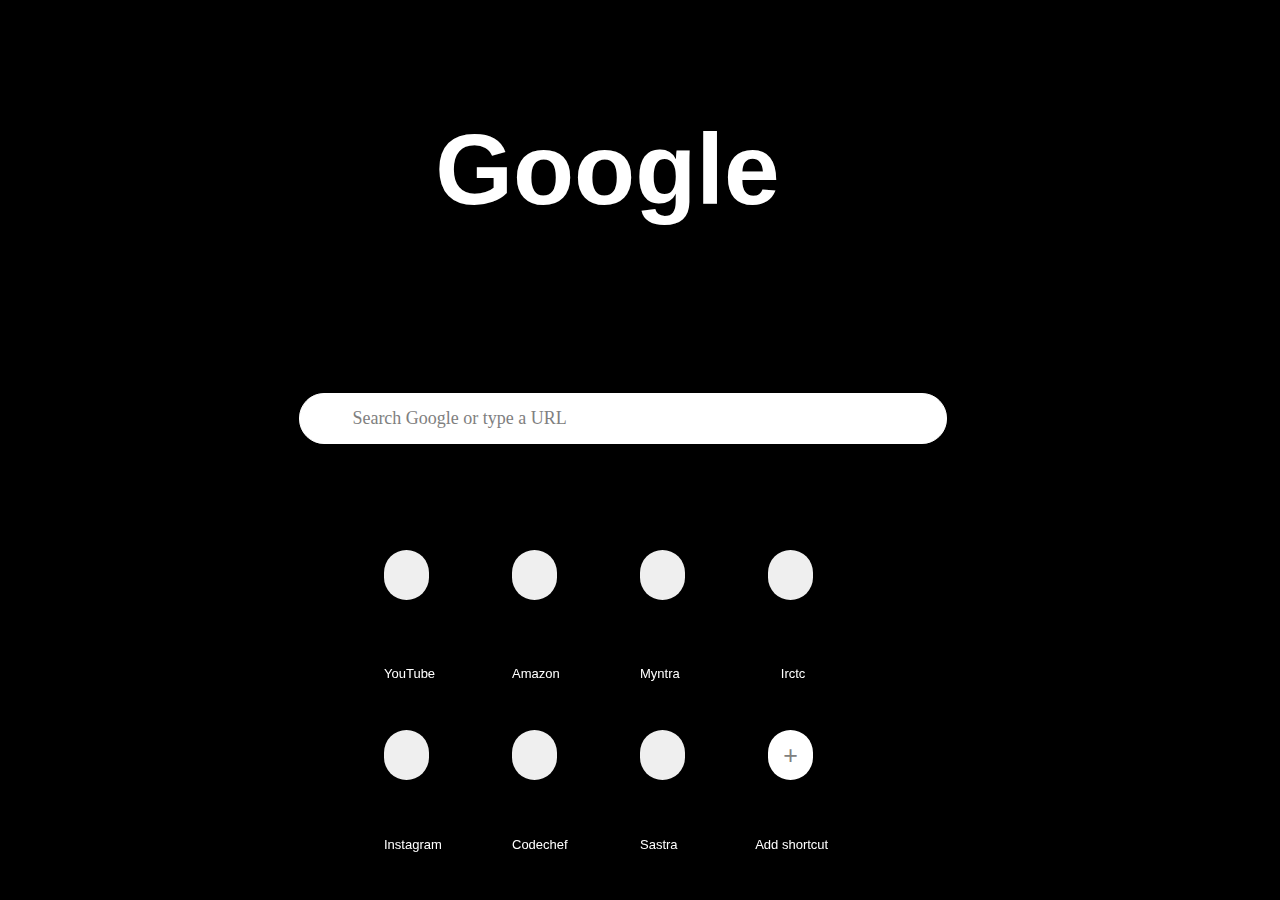
==== google.html @ ac4f2f3e "Add files via upload" ====
<!DOCTYPE html>
<html>
<head>
<title>Google</title>
<style>
	body
	{
		background-color: black;
		overflow: hidden;
	}
	h1
	{
      font-family: 'Urbanist', sans-serif;
      font-size: 100px;
      color: white;
      position: fixed;
      top:05%;
      left: 34%;
	}
	.d1
	{
		font-size: 18px;
		border: 1px solid white;
		padding: 14px 44px 10px 52px;
		margin: 15px 15px 15px 5px;
		width: 550px;
		height: 25px;
		color: grey; 
		background-color:white;
		border-radius: 25px;
		position: fixed;
        top:42%;
        left: 23%;
	}
	.d2
	{
		position: fixed;
        top:60%;
        left: 30%;
        height: 50px;
        width: 45px;
        margin:10px 0px 20px 0px;
        border: none;
        border-radius: 50px;
        background-image: url("a.png");
       background-repeat: no-repeat;
       background-size: cover;
	}
	.c1
	{
		font-family: 'Urbanist', sans-serif;
		font-size: 13px;
		color: white;
		position: fixed;
        top:74%;
        left: 30%;
	}
	.d3
	{
		position: fixed;
        top:60%;
        left: 40%;
        height: 50px;
        width: 45px;
        margin:10px 0px 20px 0px;
        border: none;
        border-radius: 50px;	
        background-image: url("b.png");
       background-repeat: no-repeat;
       background-size: cover;
	}
	.c2
	{
		font-family: 'Urbanist', sans-serif;
		font-size: 13px;
		color: white;
		position: fixed;
        top:74%;
        left: 40%;
	}
	.d4
	{
		position: fixed;
        top:60%;
        left: 50%;
        height: 50px;
        width: 45px;
        margin:10px 0px 20px 0px;
        border: none;
        border-radius: 50px;
        background-image: url("c.png");
       background-repeat: no-repeat;
       background-size: cover;
	}
	.c3
	{
		font-family: 'Urbanist', sans-serif;
		font-size: 13px;
		color: white;
		position: fixed;
        top:74%;
        left: 50%;
    }
	.d5
	{
		position: fixed;
        top:60%;
        left: 60%;
        height: 50px;
        width: 45px;
        margin:10px 0px 20px 0px;
        border: none;
        border-radius: 50px;
        background-image: url("d.png");
       background-repeat: no-repeat;
       background-size: cover;
	}
	.c4
	{
		font-family: 'Urbanist', sans-serif;
		font-size: 13px;
		color: white;
		position: fixed;
        top:74%;
        left:61%;
	}
	.d6
	{
		position: fixed;
        top:80%;
        left: 30%;
        height: 50px;
        width: 45px;
        margin:10px 0px 20px 0px;
        border: none;
        border-radius: 50px;
        background-image: url("e.jpg");
       background-repeat: no-repeat;
       background-size: cover;
	}
	.c5
	{
		font-family: 'Urbanist', sans-serif;
		font-size: 13px;
		color: white;
		position: fixed;
        top:93%;
        left: 30%;
    }
	.d7
	{
		position: fixed;
        top:80%;
        left: 40%;
        height: 50px;
        width: 45px;
        margin:10px 0px 20px 0px;
        border: none;
        border-radius: 50px;
        background-image: url("6.png");
       background-repeat: no-repeat;
       background-size: cover;
	}
	.c6
	{
		font-family: 'Urbanist', sans-serif;
		font-size: 13px;
		color: white;
		position: fixed;
        top:93%;
        left: 40%;
    }
	.d8
	{
		position: fixed;
        top:80%;
        left: 50%;
        height: 50px;
        width: 45px;
        margin:10px 0px 20px 0px;
        border: none;
        border-radius: 50px;
        background-image: url("7.png");
       background-repeat: no-repeat;
       background-size: cover;
	}
	.c7
	{
		font-family: 'Urbanist', sans-serif;
		font-size: 13px;
		color: white;
		position: fixed;
        top:93%;
        left: 50%;
    }
	.d9
	{
		font-size: 25px;
		color: grey; 
		background-color:white;
		position: fixed;
        top:80%;
        left: 60%;
        height: 50px;
        width: 45px;
        margin:10px 0px 20px 0px;
        border: none;
        border-radius: 50px;
	}
	.c8
	{
		font-family: 'Urbanist', sans-serif;
		font-size: 13px;
		color: white;
		position: fixed;
        top:93%;
        left: 59%;
    }
	
</style>
</head>
<body>
<h1>Google</h1>	
<div class="d1">Search Google or type a URL</div>
<div class="c1"><button class="d2"></button>YouTube</div>
<div class="c2"><button class="d3"></button>Amazon</div>
<div class="c3"><button class="d4"></button>Myntra</div>
<div class="c4"><button class="d5"></button>Irctc</div>
<div class="c5"><button class="d6"></button>Instagram</div>
<div class="c6"><button class="d7"></button>Codechef</div>
<div class="c7"><button class="d8"></button>Sastra</div>
<div class="c8"><button class="d9">+</button>Add shortcut</div>
</body>
</html>
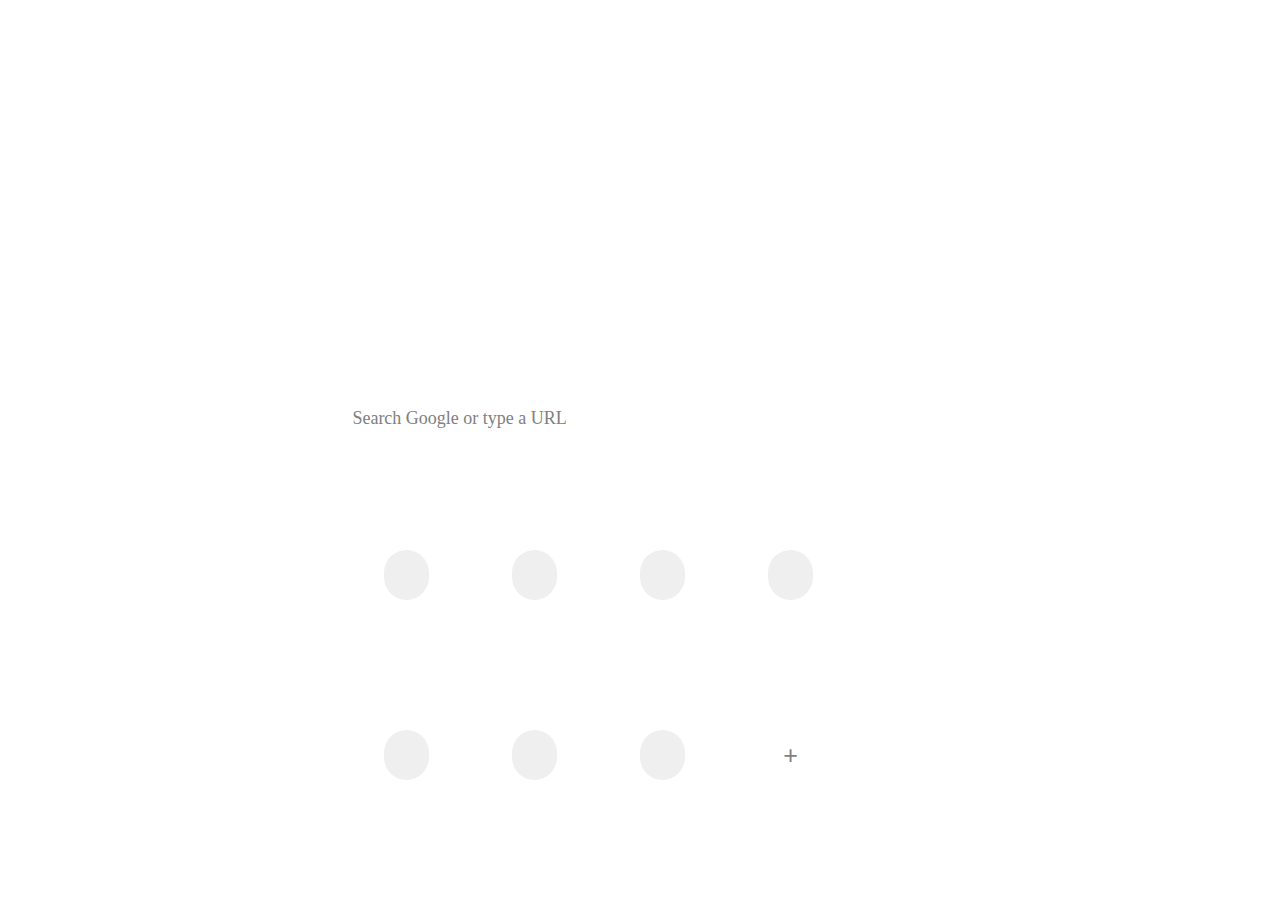
==== commit b27856d4: "Add files via upload" ====
--- a/google.html
+++ b/google.html
@@ -5,8 +5,11 @@
 <style>
 	body
 	{
-		background-color: black;
-		overflow: hidden;
+		background-image:url(abc.jpg);
+        background-repeat: no-repeat;
+        height: 400px;
+        background-position: center;
+        background-size: cover;
 	}
 	h1
 	{
@@ -44,6 +47,7 @@
         border-radius: 50px;
         background-image: url("a.png");
        background-repeat: no-repeat;
+       background-position: center;
        background-size: cover;
 	}
 	.c1
@@ -67,6 +71,7 @@
         border-radius: 50px;	
         background-image: url("b.png");
        background-repeat: no-repeat;
+       background-position: center;
        background-size: cover;
 	}
 	.c2
@@ -90,6 +95,7 @@
         border-radius: 50px;
         background-image: url("c.png");
        background-repeat: no-repeat;
+       background-position: center;
        background-size: cover;
 	}
 	.c3
@@ -113,6 +119,7 @@
         border-radius: 50px;
         background-image: url("d.png");
        background-repeat: no-repeat;
+       background-position: center;
        background-size: cover;
 	}
 	.c4
@@ -135,6 +142,7 @@
         border: none;
         border-radius: 50px;
         background-image: url("e.jpg");
+        background-position: center;
        background-repeat: no-repeat;
        background-size: cover;
 	}
@@ -159,6 +167,7 @@
         border-radius: 50px;
         background-image: url("6.png");
        background-repeat: no-repeat;
+       background-position: center;
        background-size: cover;
 	}
 	.c6
@@ -182,6 +191,7 @@
         border-radius: 50px;
         background-image: url("7.png");
        background-repeat: no-repeat;
+       background-position: center;
        background-size: cover;
 	}
 	.c7
